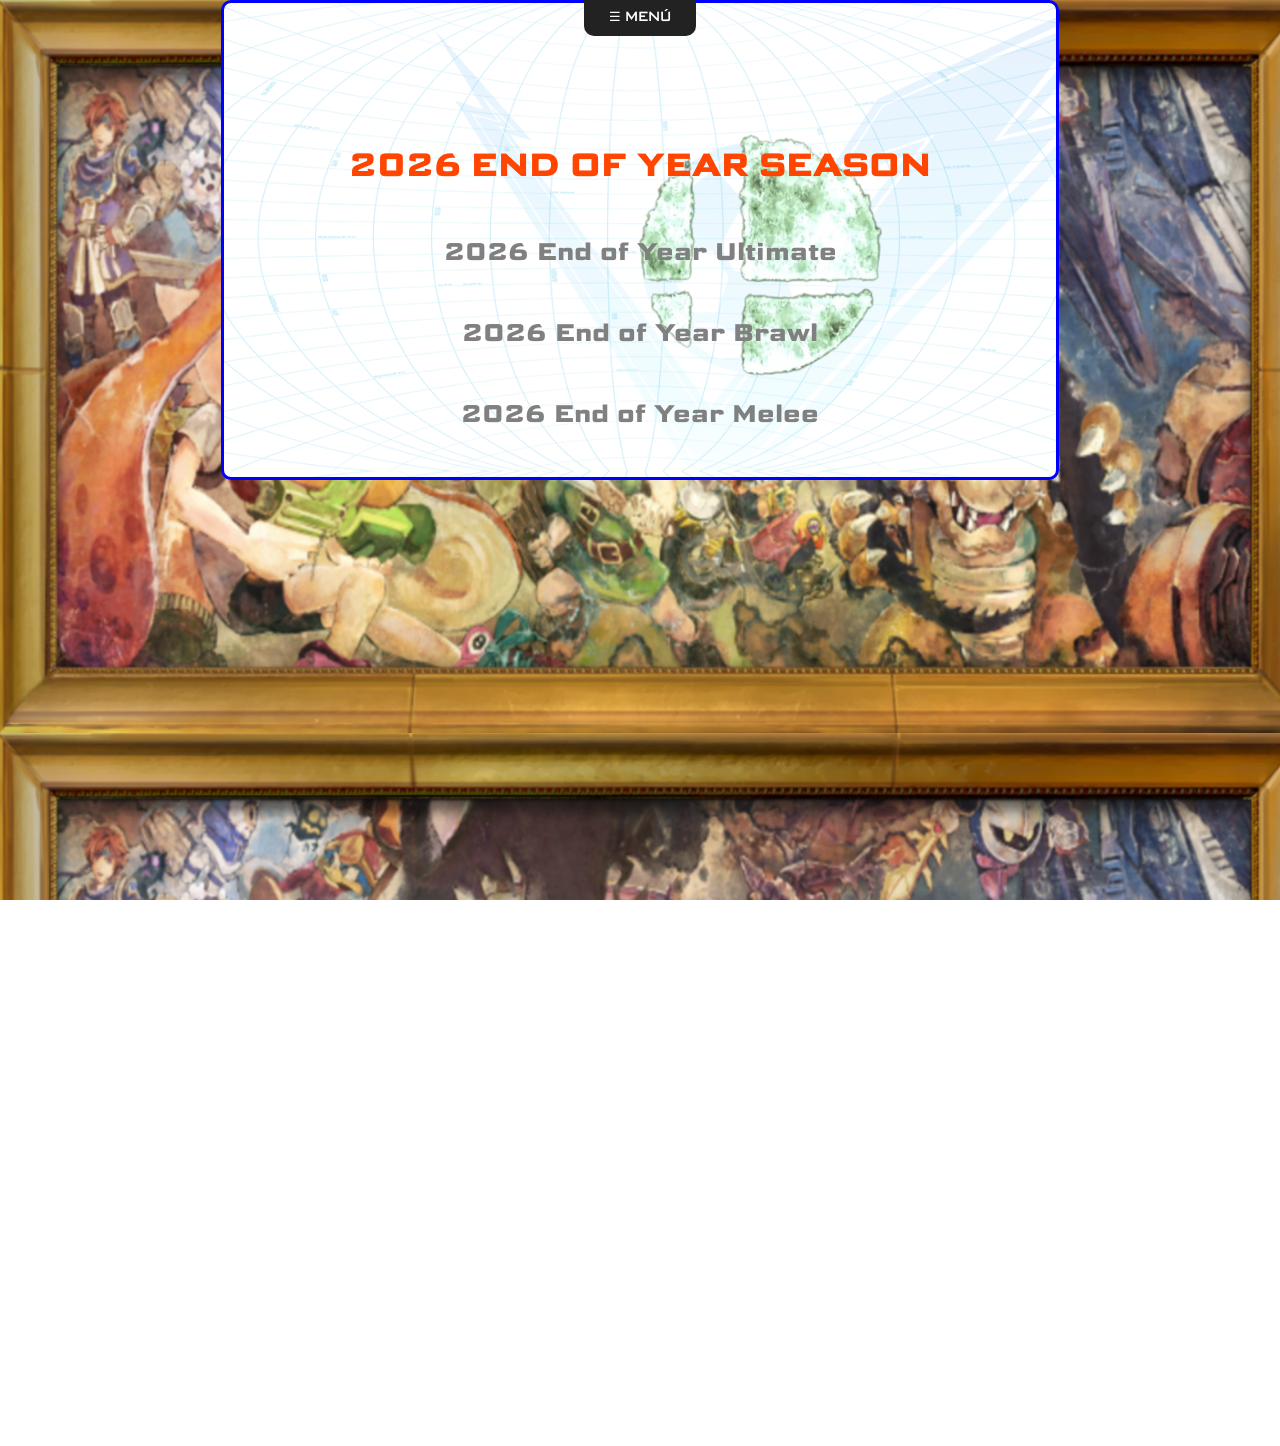
==== 2026.html @ 0c53bebe "Beta 0.1 -Primer lanzamiento, buscando posibles errores" ====
<!DOCTYPE html>
<html lang="en">

<head>
    <meta charset="UTF-8">
    <meta name="viewport" content="width=device-width, initial-scale=1.0">
    <title>End of Year 2026</title>
    <link rel="stylesheet" href="CSS\estilos.css">
    <link rel="stylesheet" href="https://fonts.googleapis.com/css?family=Science Gothic">
    <link rel="icon" type="image/x-icon" href="imagenes/favicon.ico">
</head>



<body>

    <div id="menu-wrapper">



        <header id="navbar">
            <p>
                &nbsp;<a href="index.html">INICIO</a> &nbsp; - &nbsp;
                <a href="torneos.html">TORNEOS</a> &nbsp; - &nbsp;
                <a id="actual" href="rankings.html">RANKINGS</a> &nbsp; &nbsp;

                
            </p>
        </header>

        <button id="toggleNav">☰ MENÚ</button>

    </div>







    <main>

        <br><br><br><br><br><br>

        <h1>2026 END OF YEAR SEASON</h1>

        <br><br>

        <h2><a href="Soon.html">2026 End of Year Ultimate</a></h2>

        <br><br>

        <h2><a href="Soon.html">2026 End of Year Brawl</a></h2>

        <br><br>

        <h2><a href="Soon.html">2026 End of Year Melee</a></h2>

        <br><br>


        



    </main>

    <footer>
        <br><br><br><br><br><br><br><br><br><br><br><br><br><br><br><br><br><br><br><br><br><br><br><br><br><br><br><br><br><br>
        <br><br><br><br><br><br><br><br><br><br><br><br>
    </footer>

    <script>
        const boton = document.getElementById("toggleNav");
        const wrapper = document.getElementById("menu-wrapper");

        boton.addEventListener("click", () => {
            wrapper.classList.toggle("activo");
            boton.textContent = wrapper.classList.contains("activo")
                ? "✖ CERRAR"
                : "☰ MENÚ";
        });


    </script>


</body>

</html>
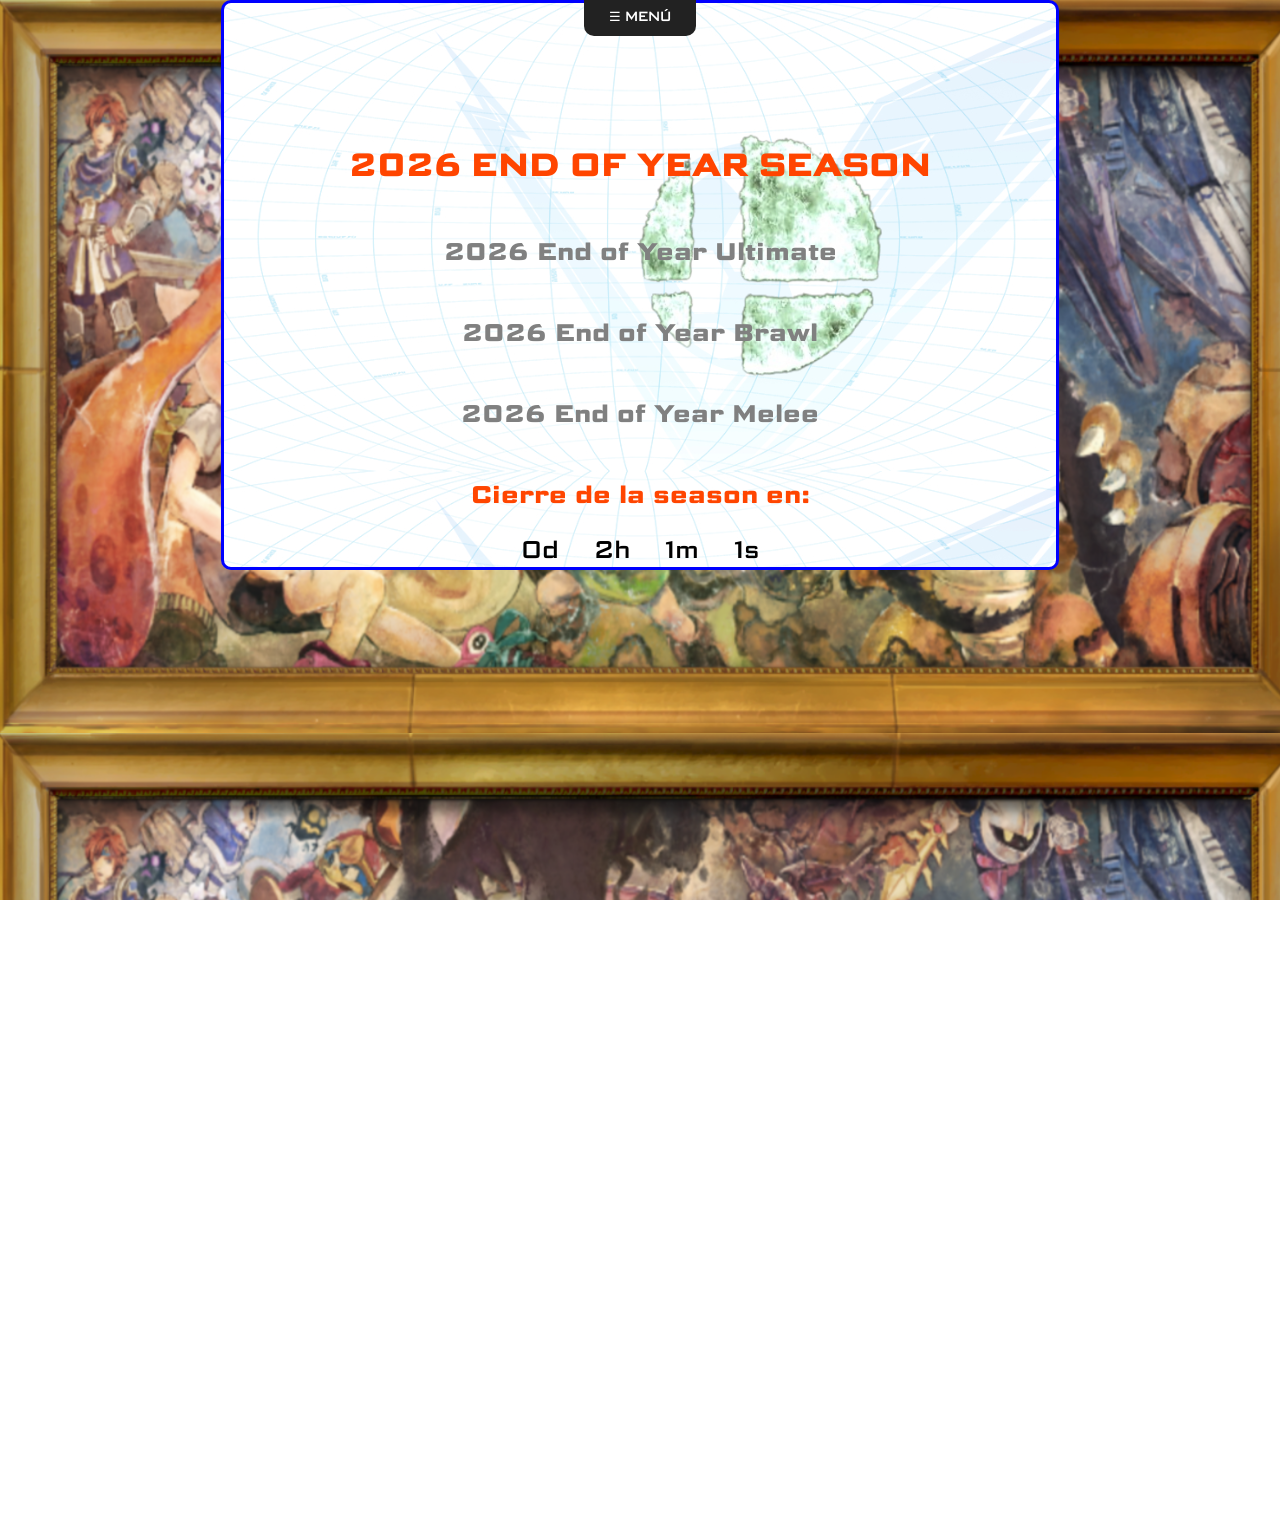
==== commit 63c9190e: "0.1.1.0 -Añadido tiempo restante para los rankings -Añadido nuevo torneo a torneos futuros" ====
--- a/2026.html
+++ b/2026.html
@@ -57,6 +57,10 @@
         <h2><a href="Soon.html">2026 End of Year Melee</a></h2>
 
         <br><br>
+        
+        <h2>Cierre de la season en: </h2>
+
+        <div id="timer"></div>
 
 
         
@@ -69,6 +73,8 @@
         <br><br><br><br><br><br><br><br><br><br><br><br><br><br><br><br><br><br><br><br><br><br><br><br><br><br><br><br><br><br>
         <br><br><br><br><br><br><br><br><br><br><br><br>
     </footer>
+
+    
 
     <script>
         const boton = document.getElementById("toggleNav");
@@ -84,6 +90,33 @@
 
     </script>
 
+    <script>
+        const countDownDate = new Date("Dec 06, 2026 00:00:00").getTime();
+
+        const x = setInterval(function () {
+
+            const now = new Date().getTime();
+
+            const distance = countDownDate - now;
+
+            const days = Math.floor(distance / (1000 * 60 * 60 * 24));
+            const hours = Math.floor((distance % (1000 * 60 * 60 * 24)) / (1000 * 60 * 60));
+            const minutes = Math.floor((distance % (1000 * 60 * 60)) / (1000 * 60));
+            const seconds = Math.floor((distance % (1000 * 60)) / 1000);
+
+            document.getElementById("timer").innerHTML =
+                `<span class="time-unit">${days}d</span> ` +
+                `<span class="time-unit">${hours}h</span> ` +
+                `<span class="time-unit">${minutes}m</span> ` +
+                `<span class="time-unit">${seconds}s</span>`;
+
+            if (distance < 0) {
+                clearInterval(x);
+                document.getElementById("timer").innerHTML = "EXPIRED";
+            }
+        }, 1000);
+    </script>
+
 
 </body>
 
